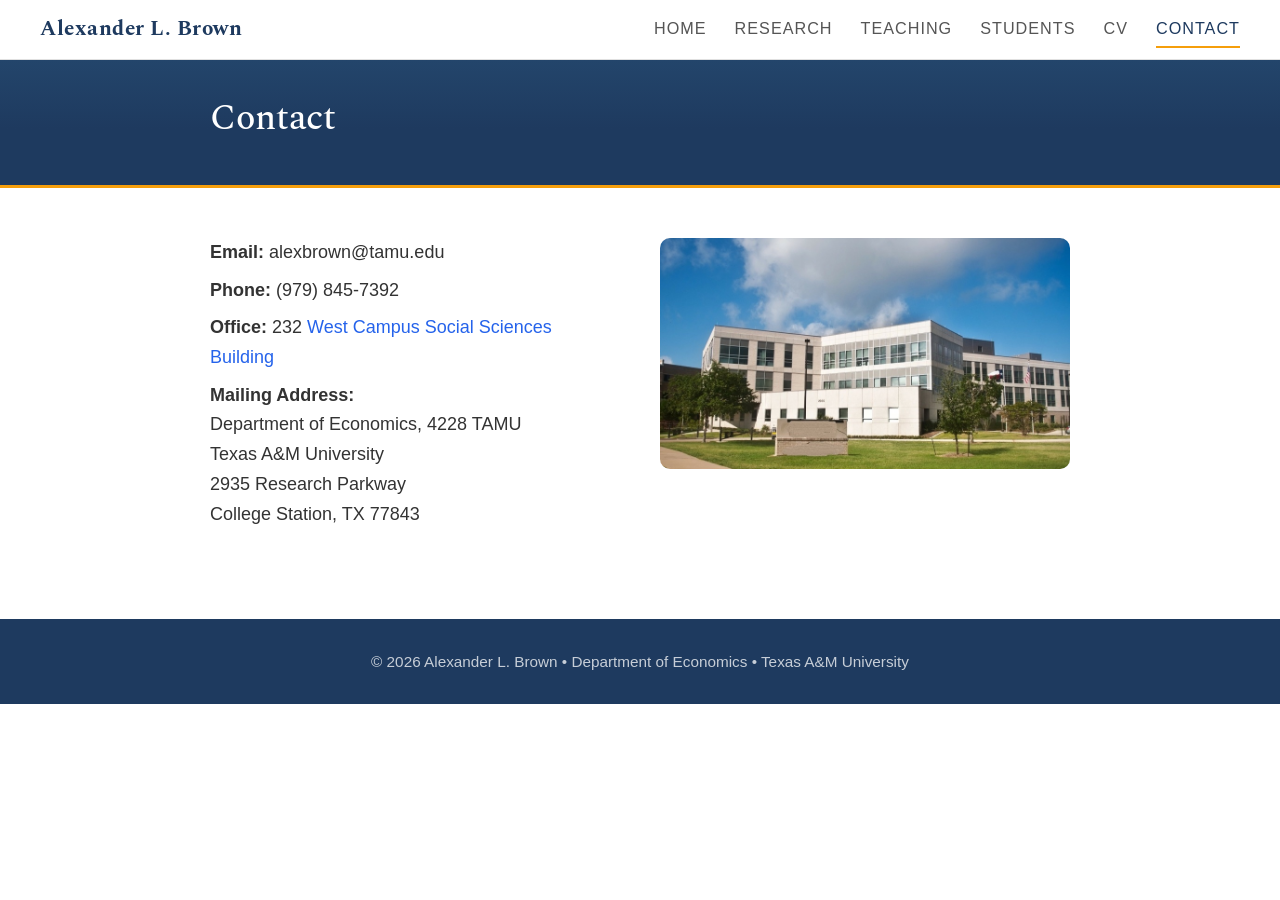
==== contact.html @ 8bf3bcc7 "Phase 5 add-ons: contact.html (sixth page), monochrome research tags Co-Authored-By: Claude Fable 5 " ====
<!DOCTYPE html>
<html lang="en">
<head>
<meta charset="UTF-8">
<meta name="viewport" content="width=device-width, initial-scale=1.0">
<title>Contact | Alexander L. Brown</title>
<meta name="description" content="Contact Alexander L. Brown, Professor of Economics at Texas A&M University: email, phone, office location, and departmental mailing address for the Department of Economics.">
<link rel="canonical" href="https://alexbrownecon.com/contact.html">
<link rel="icon" type="image/svg+xml" href="assets/favicon.svg">
<meta property="og:title" content="Contact | Alexander L. Brown">
<meta property="og:description" content="Contact Alexander L. Brown, Professor of Economics at Texas A&M University: email, phone, office location, and departmental mailing address for the Department of Economics.">
<meta property="og:url" content="https://alexbrownecon.com/contact.html">
<meta property="og:type" content="website">
<meta property="og:image" content="https://alexbrownecon.com/assets/images/newhead4-1200.jpg">
<link rel="preconnect" href="https://fonts.googleapis.com">
<link rel="preconnect" href="https://fonts.gstatic.com" crossorigin>
<link href="https://fonts.googleapis.com/css2?family=Spectral:wght@300;500;600;700&display=swap" rel="stylesheet">
<link rel="stylesheet" href="assets/css/site.css?v=9">
</head>
<body>
<a class="skip-link" href="#main">Skip to main content</a>
<header>
<nav aria-label="Main">
  <div class="logo"><a href="index.html">Alexander L. Brown</a></div>
  <div class="nav-links">
    <a href="index.html">Home</a>
    <a href="research.html">Research</a>
    <a href="teaching.html">Teaching</a>
    <a href="students.html">Students</a>
    <a href="cv.html">CV</a>
    <a href="contact.html" aria-current="page">Contact</a>
  </div>
</nav>
</header>
<main id="main">
  <div class="hero hero-mini"><div class="hero-content"><div class="hero-text"><h1>Contact</h1></div></div></div>
  <!-- The h1 lives in the hero band above, so this wrapper is a
       .page-column div, not a <section> (a headingless <section> draws a W3C
       info note; same resolution as research.html's page column). -->
  <div class="page-column">
    <div class="landing-grid">
      <div>
        <p><strong>Email:</strong> alexbrown@tamu.edu</p>
        <p style="margin-top:8px;"><strong>Phone:</strong> (979) 845-7392</p>
        <p style="margin-top:8px;"><strong>Office:</strong> 232 <a href="https://goo.gl/maps/ytEnmB79qBVBowQv7">West Campus Social Sciences Building</a></p>
        <p style="margin-top:8px;"><strong>Mailing Address:</strong><br>Department of Economics, 4228 TAMU<br>Texas A&amp;M University<br>2935 Research Parkway<br>College Station, TX 77843</p>
      </div>
      <div>
        <img class="site-photo" src="assets/images/wcssb.jpg" alt="West Campus Social Sciences Building, Texas A&amp;M University">
      </div>
    </div>
  </div>
</main>
<footer>&copy; 2026 Alexander L. Brown &bull; Department of Economics &bull; Texas A&amp;M University</footer>
</body>
</html>
---- assets/css/site.css ----
/* site.css — shared stylesheet for all pages (extracted from the single-file
   mockup in Phase 2; content styles unchanged except accessibility fixes). */

* { margin: 0; padding: 0; box-sizing: border-box; }
html { font-size: 18px; scroll-behavior: smooth; }
body { font-family: 'Segoe UI', 'Helvetica Neue', Arial, sans-serif; color: #333; background: #fff; line-height: 1.65; }

/* TYPOGRAPHY (Pass 1): Spectral for headings, clean sans for body */
h1, h2, h3, nav .logo { font-family: 'Spectral', Georgia, 'Times New Roman', serif; }
h1, h2, h3 { line-height: 1.25; letter-spacing: -0.01em; }
.about-sidebar .info-block h3 { font-family: 'Segoe UI', 'Helvetica Neue', Arial, sans-serif; letter-spacing: 1.5px; }
a { color: #2563eb; text-decoration: none; }
a:hover { color: #1d4ed8; text-decoration: underline; }

/* Visible focus for keyboard users */
a:focus-visible, button:focus-visible { outline: 3px solid #1d4ed8; outline-offset: 2px; border-radius: 2px; }
footer a:focus-visible { outline-color: #fff; } /* blue ring is 1.72:1 against the navy footer */

/* Screen-reader-only text. Currently unused — the research-page filter status
   it was written for is now a visible live region (.filter-status) — but kept
   as the site's standard utility for future SR-only text. */
.visually-hidden { position: absolute; width: 1px; height: 1px; margin: -1px; padding: 0; overflow: hidden; clip: rect(0 0 0 0); clip-path: inset(50%); white-space: nowrap; border: 0; }

/* Skip link — hidden until focused */
.skip-link { position: absolute; left: -9999px; top: 0; z-index: 200; background: #1e3a5f; color: #fff; padding: 10px 18px; border-radius: 0 0 6px 0; }
.skip-link:focus { left: 0; color: #fff; text-decoration: none; }

/* Anchored sections clear the sticky nav */
section[id] { scroll-margin-top: 80px; }

/* NAV (sticky, wraps on small screens — no hamburger needed) */
header { position: sticky; top: 0; z-index: 100; }
nav { background: #fff; border-bottom: 1px solid #e0e0e0; display: flex; justify-content: space-between; align-items: center; padding: 0 40px; height: 60px; }
nav .logo { font-size: 1.15rem; font-weight: 700; color: #1e3a5f; letter-spacing: 0.5px; white-space: nowrap; }
nav .logo a { color: inherit; } /* wordmark is identity, not a link cue — global link blue must not win */
nav .nav-links { display: flex; gap: 28px; }
nav .nav-links a { font-size: 0.9rem; font-weight: 500; color: #555; text-transform: uppercase; letter-spacing: 1px; text-decoration: none; padding: 4px 0; border-bottom: 2px solid transparent; transition: color 0.15s ease, border-bottom-color 0.15s ease; }
nav .nav-links a:hover, nav .nav-links a[aria-current="page"] { color: #1e3a5f; border-bottom-color: #f59e0b; text-decoration: none; }

/* HERO (Pass 2): flat deep navy, editorial title-page treatment.
   Single gold rule at the band's base is the one accent (decorative,
   on navy — not an essential indicator). */
.hero { background: linear-gradient(180deg, #23456b 0%, #1e3a5f 55%); border-bottom: 3px solid #f59e0b; }
.hero-content { display: flex; align-items: center; justify-content: space-between; gap: 50px; max-width: 940px; margin: 0 auto; padding: 72px 40px; }
.hero-photo { width: 210px; height: 210px; border-radius: 50%; border: 1px solid rgba(255,255,255,0.35); flex-shrink: 0; overflow: hidden; }
.hero-photo img { width: 100%; height: 100%; object-fit: cover; display: block; }
.hero-text { color: #fff; }
.hero-text h1 { font-size: 3rem; font-weight: 500; margin-bottom: 8px; }
.hero-text .subtitle { font-size: 1.1rem; color: rgba(255,255,255,0.88); margin-bottom: 22px; font-weight: 300; }
.hero-text .interests { font-size: 0.88rem; letter-spacing: 0.04em; color: rgba(255,255,255,0.78); }

/* MINI HERO (sub-pages): same band, smaller */
.hero-mini .hero-content { padding: 36px 40px; }
.hero-mini .hero-text h1 { font-size: 2rem; }

/* SECTIONS — optimized width for readability (940px gives ~65 characters per line at 18px body text, within the ideal 60-70 range) */
section, .page-column { max-width: 940px; margin: 0 auto; padding: 50px 40px; }
section h2 { font-size: 1.5rem; font-weight: 600; color: #1e3a5f; margin-bottom: 20px; padding-bottom: 8px; border-bottom: 2px solid #e8f0fe; }
section h3 { font-size: 1.15rem; color: #1e3a5f; margin: 28px 0 12px; }

/* Drop cap — book-style opening on the About text (kept from the
   redesign side-by-side: the one element Alex adopted) */
.dropcap::first-letter { font-family: 'Spectral', Georgia, 'Times New Roman', serif; font-weight: 500; font-size: 3.3em; float: left; line-height: 0.8; padding: 6px 10px 0 0; color: #1e3a5f; }

/* ABOUT — 2-column landing */
.landing-grid { display: grid; grid-template-columns: 1fr 1fr; gap: 40px; margin-bottom: 40px; }
.about-sidebar .info-block { margin-bottom: 20px; }
.about-sidebar .info-block h3 { font-size: 0.78rem; text-transform: uppercase; letter-spacing: 1.5px; color: #5f6672; margin: 0 0 6px; }
.about-sidebar .info-block p { color: #444; font-size: 0.95rem; }

/* AT-A-GLANCE STATS BAND (Pass 3 — understated, no cards) */
.stats-band { display: grid; grid-template-columns: 1fr 1fr 1fr; }
.stats-band .stat { padding: 4px 28px; }
.stats-band .stat:first-child { padding-left: 0; }
.stats-band .stat:last-child { padding-right: 0; }
.stats-band .stat + .stat { border-left: 1px solid #dde3ec; }
.stats-band h3 { font-family: 'Spectral', Georgia, 'Times New Roman', serif; font-size: 1rem; font-weight: 600; color: #1e3a5f; margin: 0 0 8px; display: flex; align-items: baseline; gap: 8px; }
.stats-band .stat-num { font-size: 1.5rem; line-height: 1.2; }
.stats-band .stat-num .plus { font-size: 0.62em; vertical-align: 0.5em; margin-left: 0.04em; }
.stats-band h3 a { color: inherit; }
.stats-band p { font-size: 0.85rem; color: #5f6672; line-height: 1.5; }

/* RESEARCH THEMES — editorial blocks, uniform navy rules (color plan A:
   category colors live only on the research page, where they filter) */
.theme-grid { display: grid; grid-template-columns: 1fr 1fr; gap: 30px 40px; margin: 30px 0; }
.theme-card { border-top: 3px solid #1e3a5f; padding-top: 16px; }
.theme-card h3 { margin: 0 0 8px; font-size: 1.05rem; }
.theme-card h3 a { color: inherit; text-decoration: none; }
.theme-card h3 a:hover { color: inherit; text-decoration: underline; }
.theme-card p { font-size: 0.9rem; color: #555; }

/* SITE PHOTOS (real images replacing placeholders as they arrive) */
.site-photo { width: 100%; border-radius: 10px; display: block; }

/* ACTION PHOTO PLACEHOLDER */
.photo-placeholder { width: 100%; height: 220px; background: linear-gradient(135deg, #f0f4ff 0%, #e8f0fe 100%); border: 2px dashed #bfdbfe; border-radius: 10px; display: flex; align-items: center; justify-content: center; color: #4a6fa5; font-style: italic; font-size: 0.9rem; }

/* EDITORIAL LISTS — publications & grants on the landing page (Pass 3) */
.pub-list { list-style: none; margin: 0; }
.pub-list li { padding: 14px 2px; border-bottom: 1px solid #e3e7ee; }
.pub-row { display: flex; justify-content: space-between; align-items: baseline; gap: 24px; }
.pub-title { font-weight: 600; font-size: 0.95rem; color: #333; }
.pub-title a { color: inherit; text-decoration: none; }
.pub-title a:hover { color: #1d4ed8; text-decoration: underline; }
.pub-venue { font-size: 0.85rem; color: #5f6672; font-style: italic; text-align: right; flex-shrink: 0; max-width: 40%; }
.grant-meta { font-size: 0.85rem; color: #666; margin-top: 4px; }
.grant-amount { font-weight: 600; color: #1e3a5f; }
.grant-links { font-size: 0.82rem; margin-top: 3px; }
.more-link { margin-top: 18px; font-size: 0.9rem; }
.more-link a { font-weight: 600; }

/* RESEARCH FILTERS — full category titles on desktop, chip-length
   labels on phones (Pass 5 deferred item, resolved 2026-08-23) */
.filter-btn .label-short { display: none; }
@media (max-width: 700px) {
  .filter-btn .label-full { display: none; }
  .filter-btn .label-short { display: inline; }
}

.filter-bar { display: flex; flex-wrap: wrap; gap: 10px; margin-bottom: 14px; }
.filter-btn { padding: 8px 20px; border-radius: 25px; border: 1.5px solid #d1d5db; background: #fff; color: #666; font-size: 0.85rem; cursor: pointer; font-weight: 500; transition: background-color 0.15s ease, color 0.15s ease, border-color 0.15s ease; font-family: inherit; }
/* Monochrome (2026-08-24): the four per-category button colors are gone.
   Every button hovers and fills in brand navy, the treatment the All button
   already had. */
.filter-btn:hover { border-color: #1e3a5f; color: #1e3a5f; }
.filter-btn.active { background: #1e3a5f; color: #fff; border-color: #1e3a5f; }
.filter-btn.active:hover { background: #23456b; color: #fff; border-color: #23456b; }

/* FILTER STATUS — visible result count, doubling as the role="status" live
   region (WCAG 4.1.3). Quiet meta line in the site's muted gray #5f6672
   (6.3:1 on #fff), sitting between the filter buttons and the jump links. */
.filter-status { font-size: 0.85rem; color: #5f6672; margin: 0 0 10px; }

/* JUMP LINKS — small uppercase in-page nav above the paper sections.
   #5f6672 is the site's existing muted meta gray (6.3:1 on #fff); the links
   themselves take brand navy #1e3a5f and underline on hover/focus. */
.jump-links { font-size: 0.8rem; letter-spacing: 0.09em; text-transform: uppercase; color: #5f6672; margin: 0 0 8px; }
.jump-links a { color: #1e3a5f; text-decoration: none; }
.jump-links a:hover, .jump-links a:focus-visible { text-decoration: underline; }

/* PAPER CARDS */
/* .paper-group is a nested <section id> inside .paper-list, so it inherits the
   section[id] scroll-margin-top rules (80px, 110px under 880px) above; it must
   cancel the outer page-column geometry the generic `section` rule gives it. */
.paper-group { max-width: none; margin: 0; padding: 0; display: flex; flex-direction: column; gap: 16px; }
.paper-group h2 { margin-top: 28px; }
.paper-list { display: flex; flex-direction: column; gap: 16px; }
.paper-card { padding: 18px 22px; border: 1px solid #eee; border-radius: 8px; background: #fafbfc; transition: border-color 0.2s ease, box-shadow 0.2s ease; animation: card-in 0.25s ease; }
@keyframes card-in { from { opacity: 0; transform: translateY(4px); } to { opacity: 1; transform: none; } }
.paper-card:hover { border-color: #bfdbfe; box-shadow: 0 2px 8px rgba(37,99,235,0.06); }
.paper-card.hidden { display: none; }
.paper-card[id] { scroll-margin-top: 90px; } /* deep links from the home page clear the sticky nav */
.paper-card:target { border-color: #1e3a5f; }
.paper-title { font-size: 0.98rem; font-weight: 600; color: #333; margin-bottom: 4px; }
.paper-authors { font-size: 0.86rem; color: #666; margin-bottom: 3px; }
.paper-authors strong { font-weight: 600; } /* subtle emphasis on Alex's name; color inherits */
.paper-venue { font-size: 0.86rem; color: #5f6672; font-style: italic; margin-bottom: 8px; }
.paper-award { font-size: 0.82rem; font-weight: 600; color: #1e3a5f; margin-bottom: 8px; }
.paper-tags { display: flex; flex-wrap: wrap; gap: 6px; margin-bottom: 8px; }
/* TAG CHIPS — monochrome (2026-08-24). One quiet treatment for all four
   categories: no fills, the site's muted meta gray #5f6672 (5.78:1 on #fff,
   5.58:1 on the #fafbfc card) inside a hairline in the existing #dde3ec.
   Size, shape, weight, and casing are unchanged; .tag-dc/-gt/-policy/-methods
   remain in the markup as inert hooks and carry no styling of their own. */
.tag { font-size: 0.7rem; padding: 2px 10px; border-radius: 12px; font-weight: 600; text-transform: uppercase; letter-spacing: 0.5px; color: #5f6672; background: none; border: 1px solid #dde3ec; }
.paper-links { display: flex; flex-wrap: wrap; gap: 10px; }
.paper-links a { font-size: 0.8rem; color: #2563eb; font-weight: 500; padding: 3px 10px; border: 1px solid #dbeafe; border-radius: 4px; transition: background-color 0.15s ease, color 0.15s ease, border-color 0.15s ease; }
.paper-links a:hover { background: #2563eb; color: #fff; border-color: #2563eb; text-decoration: none; }
/* ABSTRACTS — collapsed by default; no animation (default <details> toggle only).
   Summary uses the card's muted meta gray #5f6672 (6.3:1 on the #fafbfc card);
   body copy uses the site's #333 (11.6:1). Focus ring matches the global
   a/button :focus-visible treatment on line 16. */
.paper-abstract { margin-top: 10px; }
.paper-abstract summary { cursor: pointer; font-size: 0.85rem; color: #5f6672; }
.paper-abstract summary:focus-visible { outline: 3px solid #1d4ed8; outline-offset: 2px; border-radius: 2px; }
.paper-abstract p { font-size: 0.92rem; color: #333; line-height: 1.55; margin-top: 8px; max-width: 68ch; }

/* STUDENTS — two-column grid with square photos */
.students-two-col { display: grid; grid-template-columns: 1fr 1fr; gap: 20px; margin-bottom: 40px; }
.student-card-sq { border-radius: 10px; border: 1px solid #eee; background: #fafbfc; overflow: hidden; transition: border-color 0.2s ease, box-shadow 0.2s ease; position: relative; }
.student-card-sq:hover { border-color: #bfdbfe; box-shadow: 0 2px 8px rgba(37,99,235,0.06); }
.student-card-sq .student-photo-sq { width: 100%; aspect-ratio: 1; background: #e8f0fe; display: flex; align-items: center; justify-content: center; overflow: hidden; font-size: 0.8rem; color: #4a6fa5; text-align: center; }
.student-card-sq .student-photo-sq img { width: 100%; height: 100%; object-fit: cover; }
.student-card-sq .student-body { padding: 16px; }
.student-card-sq .student-body h3 { font-size: 0.95rem; color: #333; margin: 0 0 3px; }
.student-card-sq .student-body h3 a { color: #2563eb; }
.student-card-sq .student-body .student-title { font-size: 0.82rem; color: #666; }
.student-card-sq .student-body .student-affil { font-size: 0.82rem; color: #5f6672; margin-top: 2px; }
.market-badge { position: absolute; top: 10px; right: 10px; background: #dc2626; color: #fff; font-size: 0.68rem; font-weight: 700; text-transform: uppercase; letter-spacing: 0.8px; padding: 3px 10px; border-radius: 4px; }

/* TEACHING — category cards */
.teaching-category { margin-bottom: 32px; }
.teaching-category h2 { font-size: 1.1rem; color: #1e3a5f; margin-bottom: 12px; padding-bottom: 6px; border-bottom: 2px solid #e8f0fe; }
.course-card-full { padding: 18px 22px; border-radius: 8px; border: 1px solid #eee; background: #fafbfc; margin-bottom: 12px; }
.course-card-full .course-num { font-size: 0.78rem; text-transform: uppercase; letter-spacing: 1px; color: #1e3a5f; font-weight: 700; }
.course-card-full .course-name { font-size: 1rem; font-weight: 600; color: #333; margin: 4px 0; }
.course-card-full .course-desc { font-size: 0.88rem; color: #666; line-height: 1.5; }
.course-card-full .course-link { font-size: 0.8rem; margin-top: 6px; }

/* FOOTER */
footer { background: #1e3a5f; color: rgba(255,255,255,0.75); text-align: center; padding: 30px 40px; font-size: 0.85rem; }
footer a { color: rgba(255,255,255,0.9); }

/* SECTION ALT BG */
.section-alt { background: #f8f9fc; }
.section-alt-wrap { padding: 50px 0; }
.section-alt-wrap section { padding-top: 0; padding-bottom: 0; }

/* RESPONSIVE */
@media (max-width: 880px) {
  nav { height: auto; flex-wrap: wrap; padding: 10px 20px; row-gap: 2px; }
  nav .nav-links { flex-wrap: wrap; gap: 14px; row-gap: 2px; }
  /* Nav is still a single 58px row down to ~750px (see the 800px block). */
  section[id], .paper-card[id] { scroll-margin-top: 75px; }
  .hero-content { flex-direction: column-reverse; text-align: center; gap: 24px; padding: 40px 24px; }
  .hero-photo { width: 160px; height: 160px; }
  .hero-mini .hero-content { padding: 28px 24px; }
  .stats-band { grid-template-columns: 1fr; }
  .stats-band .stat { padding: 14px 0; }
  .stats-band .stat + .stat { border-left: none; border-top: 1px solid #dde3ec; }
  .theme-grid { grid-template-columns: 1fr; }
}
/* HEADER STACK (Phase 5, Pass 4) — the wordmark plus six links stop fitting
   on one line at about 750px, and below that the browser's own wrap read as
   an accident: the link row hung left under the wordmark, and the nav even
   flipped back to one row between 651 and 700px where the phone type scale
   kicks in. From 800px down the two rows are therefore composed on purpose —
   wordmark centered on its own line, hairline under it, link row centered
   beneath — so the header reads as a deliberate stack at every width below the
   breakpoint. 801px and up is untouched (still the single 58-60px row). */
@media (max-width: 800px) {
  nav { flex-direction: column; flex-wrap: nowrap; align-items: center; justify-content: center; padding: 8px 20px 6px; row-gap: 0; }
  nav .logo { width: 100%; text-align: center; letter-spacing: 0.8px; padding-bottom: 5px; border-bottom: 1px solid #e6eaf0; }
  nav .nav-links { width: 100%; justify-content: center; margin-top: 5px; row-gap: 0; }
  nav .nav-links a { letter-spacing: 1.2px; }
  /* Stacked nav measures 97-99px through this band. */
  section[id], .paper-card[id] { scroll-margin-top: 115px; }
}
/* PASS 5 — designed for phones, not just reflowed */
@media (max-width: 700px) {
  /* Nav: the stack from the 800px block, tightened, with ~46px tap rows.
     Padding is top-heavy (15/5) so the active link's gold rule stays about
     where it sits on desktop — 5px under the word, not adrift at the bottom
     of a tall box. */
  nav { padding: 6px 16px 5px; }
  nav .logo { font-size: 1.05rem; }
  nav .nav-links { gap: 4px; margin-top: 4px; }
  nav .nav-links a { font-size: 0.8rem; letter-spacing: 0.8px; padding: 15px 8px 5px; }
  section, .page-column { padding: 36px 20px; }
  .section-alt-wrap { padding: 36px 0; }
  .landing-grid, .students-two-col { grid-template-columns: 1fr; }
  .pub-row { flex-direction: column; gap: 2px; }
  .pub-venue { text-align: left; max-width: none; }
  /* Hero: give the first screen back to the content */
  .hero-content { gap: 18px; padding: 32px 20px 36px; }
  .hero-photo { width: 120px; height: 120px; }
  .hero-text h1 { font-size: 2.1rem; }
  .hero-text .subtitle { font-size: 1rem; margin-bottom: 14px; }
  .hero-text .interests { font-size: 0.82rem; }
  /* Stats band: tighter rhythm when stacked */
  .stats-band .stat { padding: 12px 0; }
  .stats-band p { font-size: 0.82rem; }
  .theme-grid { gap: 24px; }
  /* Students: horizontal rows instead of giant full-width squares */
  .students-two-col { gap: 12px; }
  .student-card-sq { display: flex; align-items: center; }
  .student-card-sq .student-photo-sq { width: 96px; aspect-ratio: auto; flex-shrink: 0; align-self: stretch; }
  .student-card-sq .student-body { padding: 12px 14px; }
  .market-badge { font-size: 0.62rem; padding: 2px 8px; } /* carries real info (job market) — stays visible on phones */
  /* TOUCH TARGETS (Pass 4) — every interactive control on a phone gets a
     tap box of at least 44px. Only the vertical padding grows; the
     horizontal padding is deliberately left alone on .filter-btn, because
     widening the pills repacks the filter bar from three rows to four. */
  .filter-btn { padding: 12px 14px; font-size: 0.8rem; }
  .paper-links a { padding: 10px 12px; }
  .jump-links { margin-bottom: 0; }
  .jump-links a { display: inline-block; padding: 11px 2px; }
  .filter-status { margin-bottom: 4px; }
  .paper-abstract { margin-top: 2px; }
  .paper-abstract summary { padding: 10px 0; }
  .dropcap::first-letter { font-size: 2.6em; }
  footer { padding: 24px 20px; }
}
/* JUMP LINKS, STACKED — the three labels need about 600px to share one line.
   Below that they wrapped one per row anyway, leaving the middots dangling
   at the ends of lines. Zeroing the container's font-size collapses those
   separator text nodes (the links carry their own size) and the links go
   block-level: a clean stacked index of three full-width 46px rows. */
@media (max-width: 640px) {
  .jump-links { font-size: 0; }
  .jump-links a { display: block; font-size: 0.8rem; }
}
/* NARROW PHONES — the six links need ~500px of row and only ~288px is
   available at 320px, so they must wrap. Capping the row at 300px makes the
   break land in the same place at every width from 600px down to 320px: a
   balanced, centered 3 + 3 block instead of the ragged 5 + 1 / 4 + 2 splits
   free wrapping produces. The hairline belongs to the wordmark row, so it
   stays full width regardless of this cap. */
@media (max-width: 600px) {
  nav .nav-links { max-width: 300px; }
  /* Stacked nav measures 149px here. */
  section[id], .paper-card[id] { scroll-margin-top: 162px; }
}

/* REDUCED MOTION */
@media (prefers-reduced-motion: reduce) {
  * { transition: none !important; animation: none !important; }
  html { scroll-behavior: auto; }
}

/* CV PAGE */
.cv-actions { text-align: center; margin-bottom: 20px; font-size: 1.05rem; font-weight: 600; }
.cv-embed { width: 100%; height: 80vh; border: 1px solid #eee; border-radius: 8px; }
@media (max-width: 700px) {
  .cv-embed { display: none; }
}
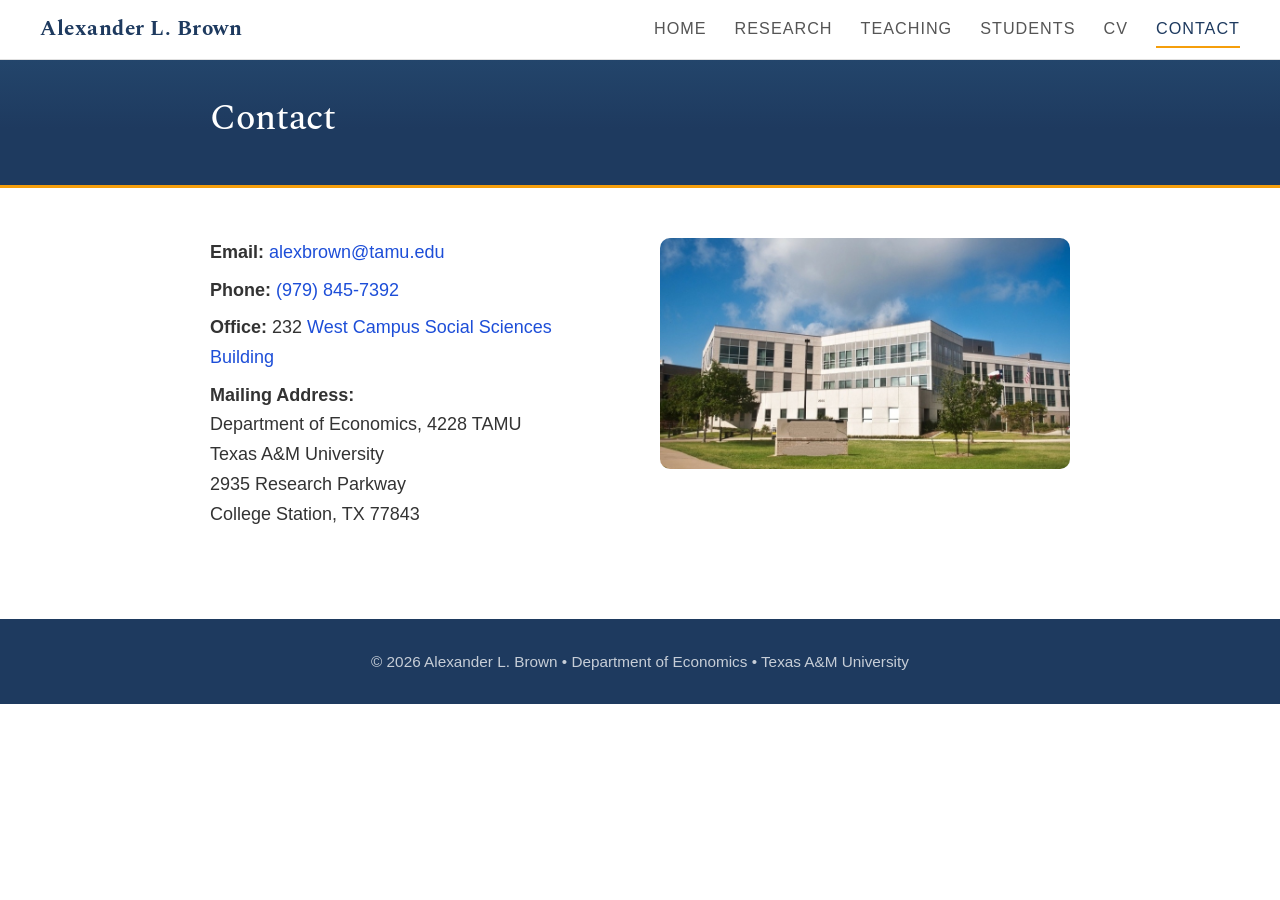
==== commit e17a762a: "Phase 6: GPT re-review fixes, clickable titles, coauthor links, color polish Co-Authored-By: Claude " ====
--- a/contact.html
+++ b/contact.html
@@ -15,7 +15,7 @@
 <link rel="preconnect" href="https://fonts.googleapis.com">
 <link rel="preconnect" href="https://fonts.gstatic.com" crossorigin>
 <link href="https://fonts.googleapis.com/css2?family=Spectral:wght@300;500;600;700&display=swap" rel="stylesheet">
-<link rel="stylesheet" href="assets/css/site.css?v=9">
+<link rel="stylesheet" href="assets/css/site.css?v=11">
 </head>
 <body>
 <a class="skip-link" href="#main">Skip to main content</a>
@@ -39,11 +39,11 @@
        info note; same resolution as research.html's page column). -->
   <div class="page-column">
     <div class="landing-grid">
-      <div>
-        <p><strong>Email:</strong> alexbrown@tamu.edu</p>
-        <p style="margin-top:8px;"><strong>Phone:</strong> (979) 845-7392</p>
-        <p style="margin-top:8px;"><strong>Office:</strong> 232 <a href="https://goo.gl/maps/ytEnmB79qBVBowQv7">West Campus Social Sciences Building</a></p>
-        <p style="margin-top:8px;"><strong>Mailing Address:</strong><br>Department of Economics, 4228 TAMU<br>Texas A&amp;M University<br>2935 Research Parkway<br>College Station, TX 77843</p>
+      <div class="contact-details">
+        <p><strong>Email:</strong> <a href="mailto:alexbrown@tamu.edu">alexbrown@tamu.edu</a></p>
+        <p><strong>Phone:</strong> <a href="tel:+19798457392">(979) 845-7392</a></p>
+        <p class="office"><strong>Office:</strong> 232 <a href="https://goo.gl/maps/ytEnmB79qBVBowQv7">West Campus Social Sciences Building</a></p>
+        <p><strong>Mailing Address:</strong><br>Department of Economics, 4228 TAMU<br>Texas A&amp;M University<br>2935 Research Parkway<br>College Station, TX 77843</p>
       </div>
       <div>
         <img class="site-photo" src="assets/images/wcssb.jpg" alt="West Campus Social Sciences Building, Texas A&amp;M University">
--- a/assets/css/site.css
+++ b/assets/css/site.css
@@ -9,8 +9,15 @@
 h1, h2, h3, nav .logo { font-family: 'Spectral', Georgia, 'Times New Roman', serif; }
 h1, h2, h3 { line-height: 1.25; letter-spacing: -0.01em; }
 .about-sidebar .info-block h3 { font-family: 'Segoe UI', 'Helvetica Neue', Arial, sans-serif; letter-spacing: 1.5px; }
-a { color: #2563eb; text-decoration: none; }
-a:hover { color: #1d4ed8; text-decoration: underline; }
+/* LINKS — navy-leaning blue (2026-08-24). The rest colour moved from #2563eb
+   to #1d4ed8 (6.70:1 on #fff, 6.37:1 on the #f8f9fc alt band, 6.47:1 on the
+   #fafbfc card — up from 5.17:1) so links sit closer to the brand navy without
+   becoming navy. Hover now goes all the way to brand navy #1e3a5f (11.50:1),
+   because #1d4ed8 is the rest colour and can no longer double as the hover.
+   The focus ring keeps #1d4ed8 — it reads against every ground the site uses
+   and is deliberately not the same value as the hovered text. */
+a { color: #1d4ed8; text-decoration: none; }
+a:hover { color: #1e3a5f; text-decoration: underline; }
 
 /* Visible focus for keyboard users */
 a:focus-visible, button:focus-visible { outline: 3px solid #1d4ed8; outline-offset: 2px; border-radius: 2px; }
@@ -101,7 +108,7 @@
 .pub-row { display: flex; justify-content: space-between; align-items: baseline; gap: 24px; }
 .pub-title { font-weight: 600; font-size: 0.95rem; color: #333; }
 .pub-title a { color: inherit; text-decoration: none; }
-.pub-title a:hover { color: #1d4ed8; text-decoration: underline; }
+.pub-title a:hover { color: #1e3a5f; text-decoration: underline; }
 .pub-venue { font-size: 0.85rem; color: #5f6672; font-style: italic; text-align: right; flex-shrink: 0; max-width: 40%; }
 .grant-meta { font-size: 0.85rem; color: #666; margin-top: 4px; }
 .grant-amount { font-weight: 600; color: #1e3a5f; }
@@ -147,25 +154,51 @@
 .paper-list { display: flex; flex-direction: column; gap: 16px; }
 .paper-card { padding: 18px 22px; border: 1px solid #eee; border-radius: 8px; background: #fafbfc; transition: border-color 0.2s ease, box-shadow 0.2s ease; animation: card-in 0.25s ease; }
 @keyframes card-in { from { opacity: 0; transform: translateY(4px); } to { opacity: 1; transform: none; } }
-.paper-card:hover { border-color: #bfdbfe; box-shadow: 0 2px 8px rgba(37,99,235,0.06); }
+.paper-card:hover { border-color: #bfdbfe; box-shadow: 0 2px 8px rgba(29,78,216,0.06); }
 .paper-card.hidden { display: none; }
 .paper-card[id] { scroll-margin-top: 90px; } /* deep links from the home page clear the sticky nav */
 .paper-card:target { border-color: #1e3a5f; }
-.paper-title { font-size: 0.98rem; font-weight: 600; color: #333; margin-bottom: 4px; }
+/* TITLES — dark navy and bold, the top of the card's hierarchy (the wrapping
+   quotation marks were dropped from the markup 2026-08-24). Size and weight are
+   unchanged; only the colour moved, #333 -> brand navy #1e3a5f (11.10:1 on the
+   #fafbfc card). Each title is a link to the card's primary source, so it must
+   NOT take the global link blue: colour inherits and there is no rule at rest.
+   The underline appears on hover and on keyboard focus, in the inherited navy.
+   Two cards (request-copy-only) have no link; they are the same navy text with
+   no pointer and no underline, which is the only difference. */
+.paper-title { font-size: 0.98rem; font-weight: 600; color: #1e3a5f; margin-bottom: 4px; }
+.paper-title a { color: inherit; text-decoration: none; }
+.paper-title a:hover, .paper-title a:focus-visible { text-decoration: underline; text-decoration-color: #1e3a5f; }
 .paper-authors { font-size: 0.86rem; color: #666; margin-bottom: 3px; }
 .paper-authors strong { font-weight: 600; } /* subtle emphasis on Alex's name; color inherits */
+/* COAUTHOR LINKS — ported from the old live site. Deliberately quiet: the
+   author line must keep reading as one grey run of names, not as a row of blue
+   links, so the colour inherits and the only rest-state cue is a hairline
+   underline in #d1d5db (the existing filter-button neutral). Hover and keyboard
+   focus resolve to brand navy, text and rule together. Alexander L. Brown is
+   <strong> and never a link. */
+.paper-authors a { color: inherit; text-decoration: underline; text-decoration-color: #d1d5db; text-underline-offset: 2px; }
+.paper-authors a:hover, .paper-authors a:focus-visible { color: #1e3a5f; text-decoration-color: #1e3a5f; }
 .paper-venue { font-size: 0.86rem; color: #5f6672; font-style: italic; margin-bottom: 8px; }
 .paper-award { font-size: 0.82rem; font-weight: 600; color: #1e3a5f; margin-bottom: 8px; }
 .paper-tags { display: flex; flex-wrap: wrap; gap: 6px; margin-bottom: 8px; }
-/* TAG CHIPS — monochrome (2026-08-24). One quiet treatment for all four
-   categories: no fills, the site's muted meta gray #5f6672 (5.78:1 on #fff,
-   5.58:1 on the #fafbfc card) inside a hairline in the existing #dde3ec.
-   Size, shape, weight, and casing are unchanged; .tag-dc/-gt/-policy/-methods
-   remain in the markup as inert hooks and carry no styling of their own. */
-.tag { font-size: 0.7rem; padding: 2px 10px; border-radius: 12px; font-weight: 600; text-transform: uppercase; letter-spacing: 0.5px; color: #5f6672; background: none; border: 1px solid #dde3ec; }
+/* TAG CHIPS — monochrome (2026-08-24), now slate-filled. Still ONE treatment
+   for all four categories: the four category hexes stay gone and
+   .tag-dc/-gt/-policy/-methods remain inert hooks with no styling of their own.
+   Changed 2026-08-24: pale slate fill #eef2f7 (the light end of the existing
+   #dde3ec/#eef2f7 neutral family) with muted navy text #3b4d66 replacing the
+   flat gray #5f6672 — 7.66:1, well past the 4.5:1 the 0.7rem/600 label needs.
+   The hairline border is DROPPED: the fill already draws the chip's shape, and
+   keeping both made the chip read as a bordered box rather than a quiet label.
+   Size, shape, weight, and casing are unchanged. Losing the border also parts
+   the chips from .jump-links, which they had drifted into matching. */
+.tag { font-size: 0.7rem; padding: 2px 10px; border-radius: 12px; font-weight: 600; text-transform: uppercase; letter-spacing: 0.5px; color: #3b4d66; background: #eef2f7; border: none; }
 .paper-links { display: flex; flex-wrap: wrap; gap: 10px; }
-.paper-links a { font-size: 0.8rem; color: #2563eb; font-weight: 500; padding: 3px 10px; border: 1px solid #dbeafe; border-radius: 4px; transition: background-color 0.15s ease, color 0.15s ease, border-color 0.15s ease; }
-.paper-links a:hover { background: #2563eb; color: #fff; border-color: #2563eb; text-decoration: none; }
+/* Link buttons follow the global link colour: #1d4ed8 at rest, and the hover
+   still fills with that same value (the button's own colour), which is the
+   behaviour it had at #2563eb. */
+.paper-links a { font-size: 0.8rem; color: #1d4ed8; font-weight: 500; padding: 3px 10px; border: 1px solid #dbeafe; border-radius: 4px; transition: background-color 0.15s ease, color 0.15s ease, border-color 0.15s ease; }
+.paper-links a:hover { background: #1d4ed8; color: #fff; border-color: #1d4ed8; text-decoration: none; }
 /* ABSTRACTS — collapsed by default; no animation (default <details> toggle only).
    Summary uses the card's muted meta gray #5f6672 (6.3:1 on the #fafbfc card);
    body copy uses the site's #333 (11.6:1). Focus ring matches the global
@@ -178,12 +211,12 @@
 /* STUDENTS — two-column grid with square photos */
 .students-two-col { display: grid; grid-template-columns: 1fr 1fr; gap: 20px; margin-bottom: 40px; }
 .student-card-sq { border-radius: 10px; border: 1px solid #eee; background: #fafbfc; overflow: hidden; transition: border-color 0.2s ease, box-shadow 0.2s ease; position: relative; }
-.student-card-sq:hover { border-color: #bfdbfe; box-shadow: 0 2px 8px rgba(37,99,235,0.06); }
+.student-card-sq:hover { border-color: #bfdbfe; box-shadow: 0 2px 8px rgba(29,78,216,0.06); }
 .student-card-sq .student-photo-sq { width: 100%; aspect-ratio: 1; background: #e8f0fe; display: flex; align-items: center; justify-content: center; overflow: hidden; font-size: 0.8rem; color: #4a6fa5; text-align: center; }
 .student-card-sq .student-photo-sq img { width: 100%; height: 100%; object-fit: cover; }
 .student-card-sq .student-body { padding: 16px; }
 .student-card-sq .student-body h3 { font-size: 0.95rem; color: #333; margin: 0 0 3px; }
-.student-card-sq .student-body h3 a { color: #2563eb; }
+.student-card-sq .student-body h3 a { color: #1d4ed8; }
 .student-card-sq .student-body .student-title { font-size: 0.82rem; color: #666; }
 .student-card-sq .student-body .student-affil { font-size: 0.82rem; color: #5f6672; margin-top: 2px; }
 .market-badge { position: absolute; top: 10px; right: 10px; background: #dc2626; color: #fff; font-size: 0.68rem; font-weight: 700; text-transform: uppercase; letter-spacing: 0.8px; padding: 3px 10px; border-radius: 4px; }
@@ -233,19 +266,28 @@
   nav .logo { width: 100%; text-align: center; letter-spacing: 0.8px; padding-bottom: 5px; border-bottom: 1px solid #e6eaf0; }
   nav .nav-links { width: 100%; justify-content: center; margin-top: 5px; row-gap: 0; }
   nav .nav-links a { letter-spacing: 1.2px; }
-  /* Stacked nav measures 97-99px through this band. */
+  /* Stacked nav measures 97px from 701 to 800px; the 700px and 600px blocks
+     below tighten it further and set their own values. */
   section[id], .paper-card[id] { scroll-margin-top: 115px; }
 }
 /* PASS 5 — designed for phones, not just reflowed */
 @media (max-width: 700px) {
-  /* Nav: the stack from the 800px block, tightened, with ~46px tap rows.
-     Padding is top-heavy (15/5) so the active link's gold rule stays about
-     where it sits on desktop — 5px under the word, not adrift at the bottom
-     of a tall box. */
-  nav { padding: 6px 16px 5px; }
-  nav .logo { font-size: 1.05rem; }
-  nav .nav-links { gap: 4px; margin-top: 4px; }
-  nav .nav-links a { font-size: 0.8rem; letter-spacing: 0.8px; padding: 15px 8px 5px; }
+  /* Nav: the stack from the 800px block, tightened, with ~45px tap rows.
+     Padding is top-heavy (15/4) so the active link's gold rule stays about
+     where it sits on desktop — a few px under the word, not adrift at the
+     bottom of a tall box. The stack was retuned 2026-08-24: the wordmark's
+     line-height drops to 1.25 (the 1.65 body leading padded a single centered
+     line with ~9px of dead space) and the band paddings, the link row's top
+     margin and its row-gap each give back 1-3px. Links keep their top-heavy
+     padding and still measure 44.75px, above the 44px floor; total nav height
+     at 320px falls from 148.7px to 132.1px. */
+  nav { padding: 4px 16px; }
+  nav .logo { font-size: 1.05rem; line-height: 1.25; padding-bottom: 4px; }
+  nav .nav-links { gap: 2px 4px; margin-top: 3px; }
+  nav .nav-links a { font-size: 0.8rem; letter-spacing: 0.8px; padding: 15px 8px 4px; }
+  /* Nav is a single 85px stack from 601 to 700px (the six links still share
+     one row); below 601px the link row wraps and the block below re-tunes. */
+  section[id], .paper-card[id] { scroll-margin-top: 103px; }
   section, .page-column { padding: 36px 20px; }
   .section-alt-wrap { padding: 36px 0; }
   .landing-grid, .students-two-col { grid-template-columns: 1fr; }
@@ -298,8 +340,25 @@
    stays full width regardless of this cap. */
 @media (max-width: 600px) {
   nav .nav-links { max-width: 300px; }
-  /* Stacked nav measures 149px here. */
-  section[id], .paper-card[id] { scroll-margin-top: 162px; }
+  /* Stacked nav measures 132px here (148.7px before the 2026-08-24 retune). */
+  section[id], .paper-card[id] { scroll-margin-top: 145px; }
+}
+/* FILTER BAR, NARROW PHONES — free flex wrapping keeps the five pills on
+   three tidy rows down to about 355px (the first row needs 315px of content
+   box for All + Decision Making + Equilibrium). Below that the packing goes
+   ragged: All pairs with Decision Making, then Equilibrium and Policy
+   Applications share a row only by a hair, and Methodology is left alone.
+   From 360px down the bar is therefore composed instead of packed — All spans
+   the full first row, the four categories sit in an equal-width 2x2 beneath
+   it. grid-auto-rows: 1fr equalizes all three row heights, so "Policy
+   Applications" wrapping to two lines at 320px does not make its row taller
+   than the others: every cell is 51px, comfortably over the 44px tap floor.
+   Vertical padding drops to 6px because the wrapped label already supplies
+   the height; min-height holds the single-line pills at 44px. */
+@media (max-width: 360px) {
+  .filter-bar { display: grid; grid-template-columns: 1fr 1fr; grid-auto-rows: 1fr; gap: 10px; }
+  .filter-bar .filter-btn:first-child { grid-column: 1 / -1; }
+  .filter-btn { display: flex; align-items: center; justify-content: center; text-align: center; min-height: 44px; padding: 6px; line-height: 1.25; }
 }
 
 /* REDUCED MOTION */
@@ -309,8 +368,38 @@
 }
 
 /* CV PAGE */
-.cv-actions { text-align: center; margin-bottom: 20px; font-size: 1.05rem; font-weight: 600; }
+/* The download link is the page's only action, and the one that matters most
+   on a phone, where the embedded viewer is hidden entirely. As a bare inline
+   link it measured 22.5px tall — half the 44px tap floor — so it is now a
+   real button: navy fill, white label, the same #23456b hover the active
+   filter pill uses. Desktop takes the same treatment; a lone blue line of
+   text above a full-height PDF frame read as an afterthought. */
+.cv-actions { text-align: center; margin-bottom: 20px; }
+.cv-actions a { display: inline-block; background: #1e3a5f; color: #fff; border: 1.5px solid #1e3a5f; border-radius: 6px; padding: 12px 26px; font-size: 0.95rem; font-weight: 600; letter-spacing: 0.02em; transition: background-color 0.15s ease, border-color 0.15s ease; }
+.cv-actions a:hover { background: #23456b; border-color: #23456b; color: #fff; text-decoration: none; }
+.cv-actions a:focus-visible { border-radius: 6px; } /* the global focus rule squares corners to 2px */
 .cv-embed { width: 100%; height: 80vh; border: 1px solid #eee; border-radius: 8px; }
 @media (max-width: 700px) {
   .cv-embed { display: none; }
-}
+  .cv-actions a { padding: 13px 26px; font-size: 1rem; }
+}
+
+/* CONTACT PAGE — email and phone are live mailto:/tel: links. On phones they
+   get the Pass 4 tap-target treatment (inline-block + vertical padding), and
+   the gap between rows opens from 8px to 16px so the padded boxes of adjacent
+   lines do not touch. Desktop keeps the original 8px rhythm. */
+.contact-details p + p { margin-top: 8px; }
+@media (max-width: 700px) {
+  .contact-details p + p { margin-top: 16px; }
+  /* Email and phone end their own lines, so an inline-block with vertical
+     padding grows them to 45.7px without disturbing anything around them. */
+  .contact-details a[href^="mailto:"], .contact-details a[href^="tel:"] { display: inline-block; padding: 8px 0; }
+  /* The Maps link is mid-sentence and wraps over two lines; making it an
+     inline-block would strand "232" alone on the label line. It stays inline
+     and takes vertical padding instead — padding does extend an inline box's
+     hit area, 21px of content plus 12px top and bottom is 45px per line
+     fragment — and the Office line's leading opens to 46.8px so the padded
+     fragments have room instead of overlapping the line above and below. */
+  .contact-details .office { line-height: 2.6; }
+  .contact-details .office a { padding: 12px 0; }
+}
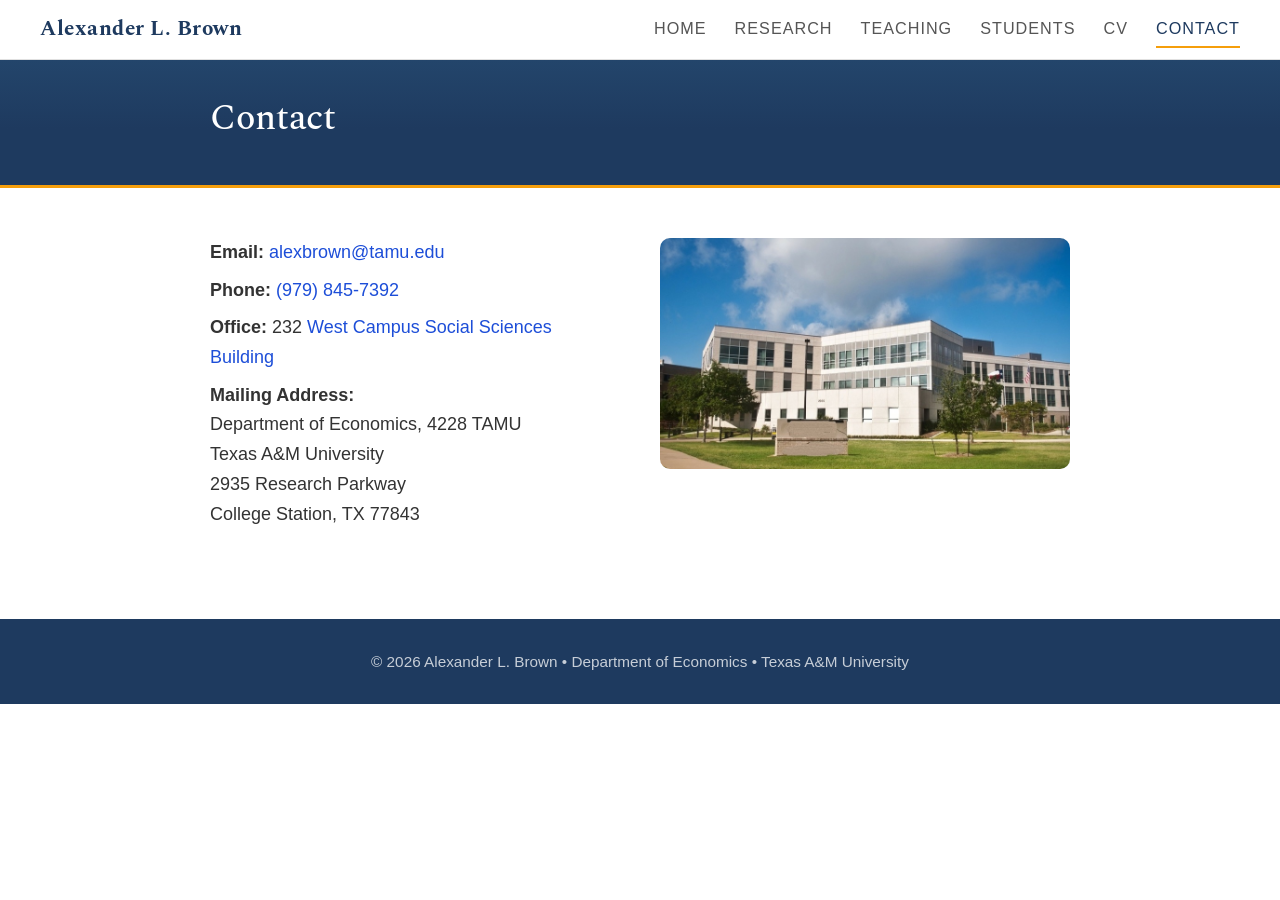
==== commit 19beb89c: "Hide decorative separators from screen readers; live QA re-run 2026-09-05 Wrap every middot/bullet s" ====
--- a/contact.html
+++ b/contact.html
@@ -15,7 +15,7 @@
 <link rel="preconnect" href="https://fonts.googleapis.com">
 <link rel="preconnect" href="https://fonts.gstatic.com" crossorigin>
 <link href="https://fonts.googleapis.com/css2?family=Spectral:wght@300;500;600;700&display=swap" rel="stylesheet">
-<link rel="stylesheet" href="assets/css/site.css?v=11">
+<link rel="stylesheet" href="assets/css/site.css?v=12">
 </head>
 <body>
 <a class="skip-link" href="#main">Skip to main content</a>
@@ -51,6 +51,6 @@
     </div>
   </div>
 </main>
-<footer>&copy; 2026 Alexander L. Brown &bull; Department of Economics &bull; Texas A&amp;M University</footer>
+<footer>&copy; 2026 Alexander L. Brown <span aria-hidden="true">&bull;</span> Department of Economics <span aria-hidden="true">&bull;</span> Texas A&amp;M University</footer>
 </body>
 </html>
--- a/assets/css/site.css
+++ b/assets/css/site.css
@@ -359,6 +359,11 @@
   .filter-bar { display: grid; grid-template-columns: 1fr 1fr; grid-auto-rows: 1fr; gap: 10px; }
   .filter-bar .filter-btn:first-child { grid-column: 1 / -1; }
   .filter-btn { display: flex; align-items: center; justify-content: center; text-align: center; min-height: 44px; padding: 6px; line-height: 1.25; }
+  /* Narrowest phones: reclaim gutter for text — 219px → 241px of card
+     content width. 375px and up keeps the standard spacing. */
+  section, .page-column { padding-left: 16px; padding-right: 16px; }
+  .paper-card { padding: 16px; }
+  .paper-list, .paper-group { gap: 12px; }
 }
 
 /* REDUCED MOTION */
